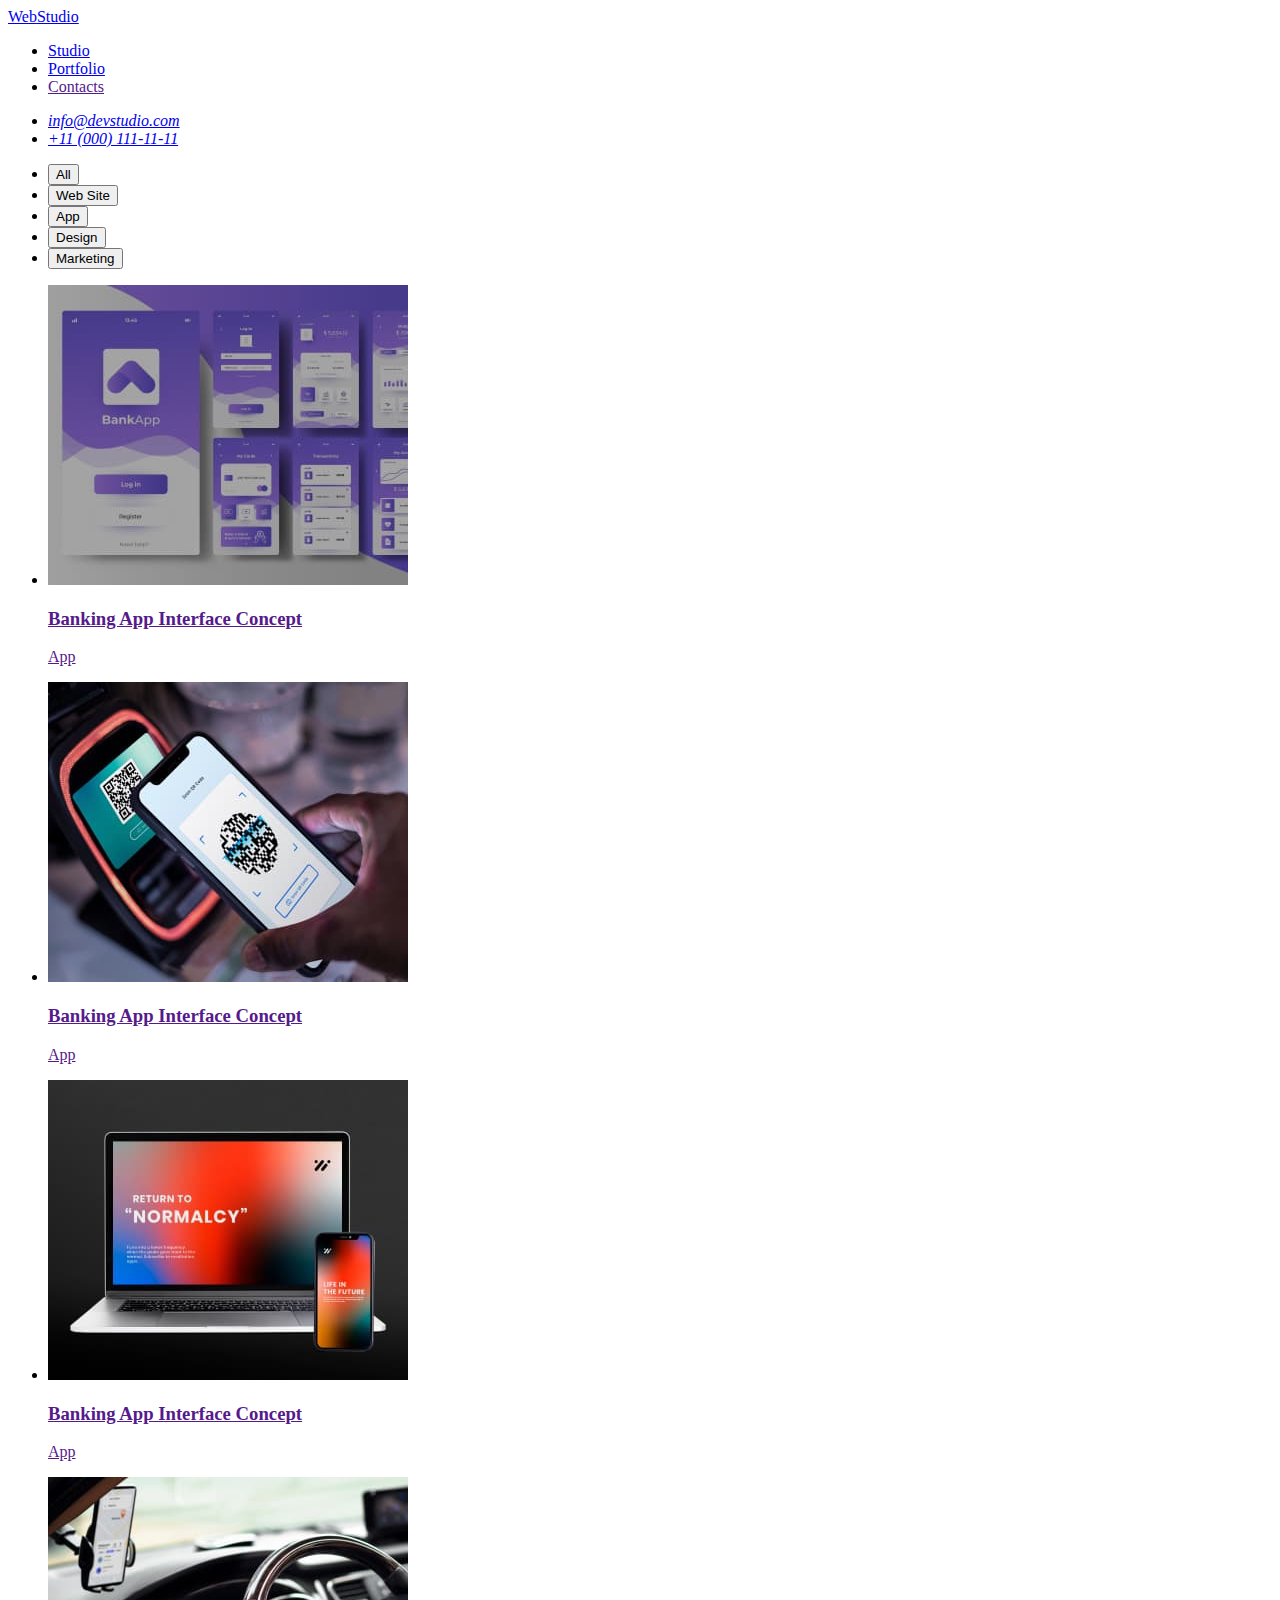
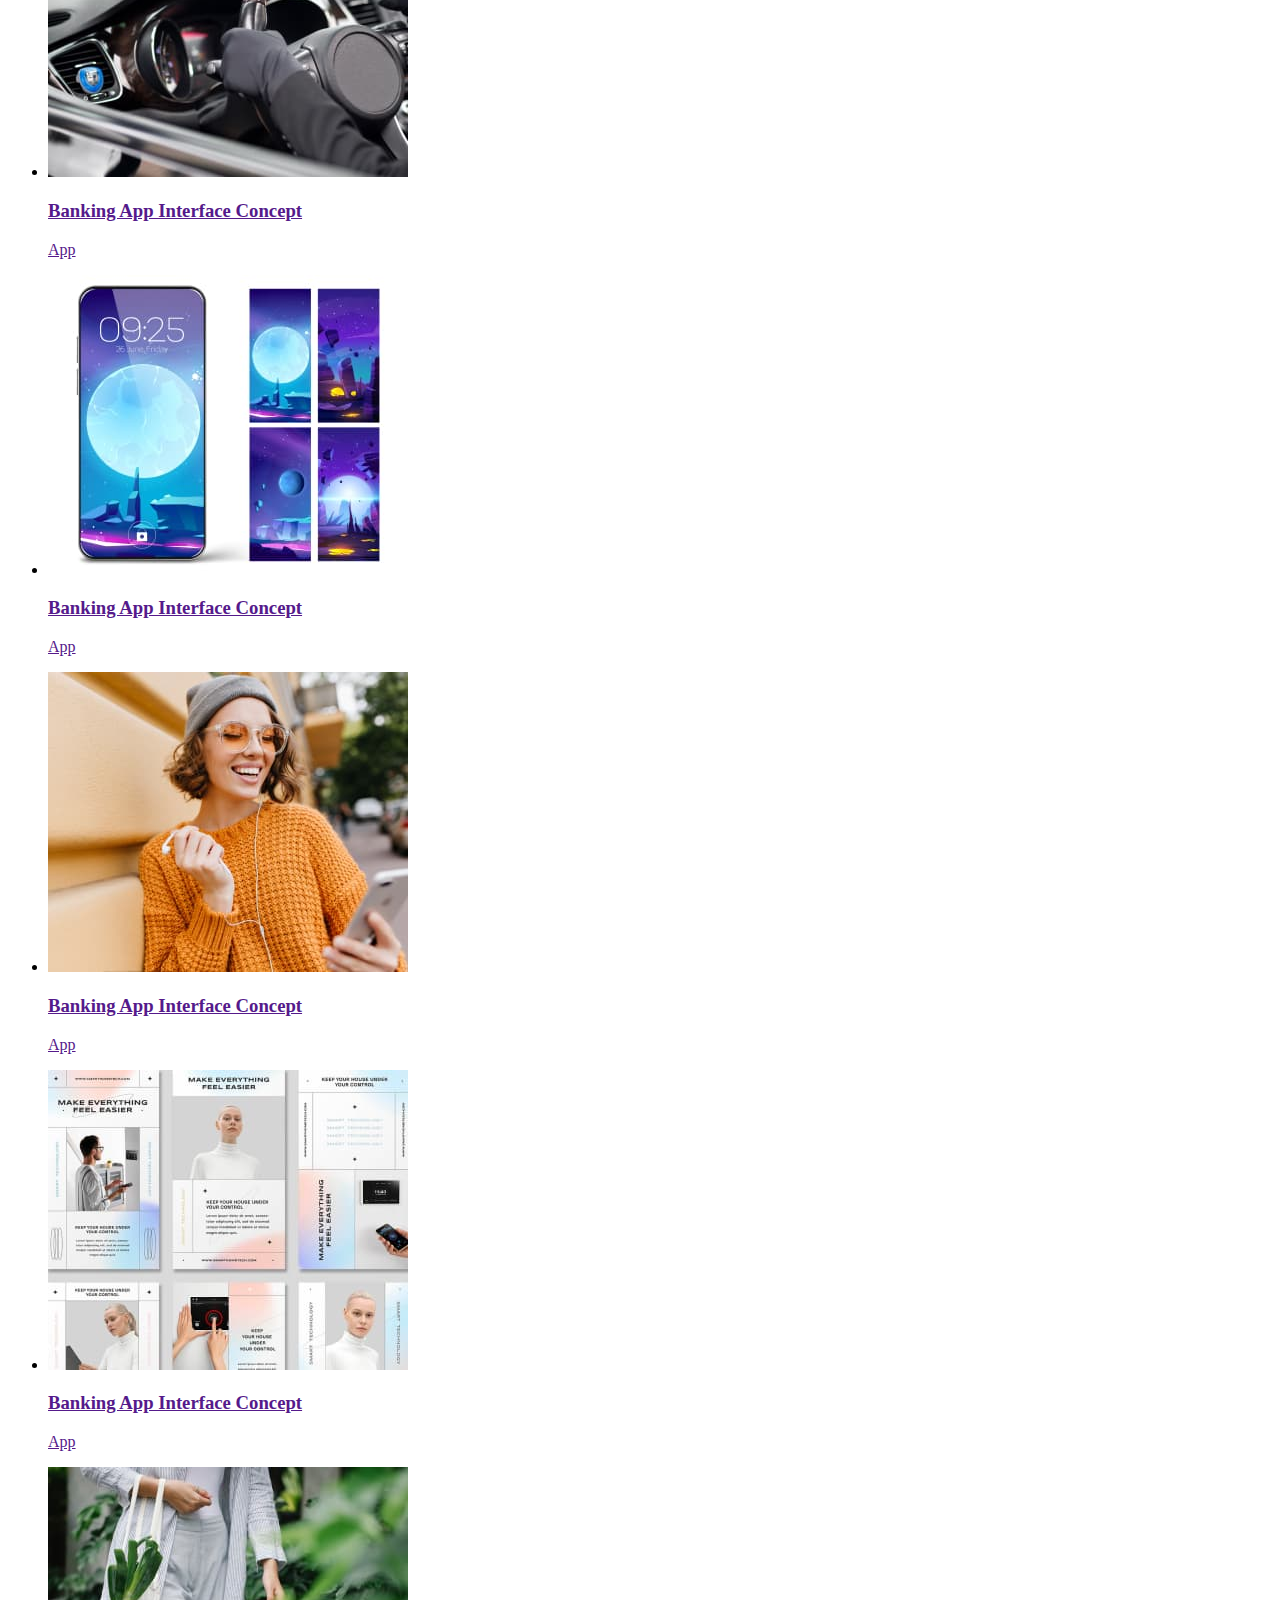
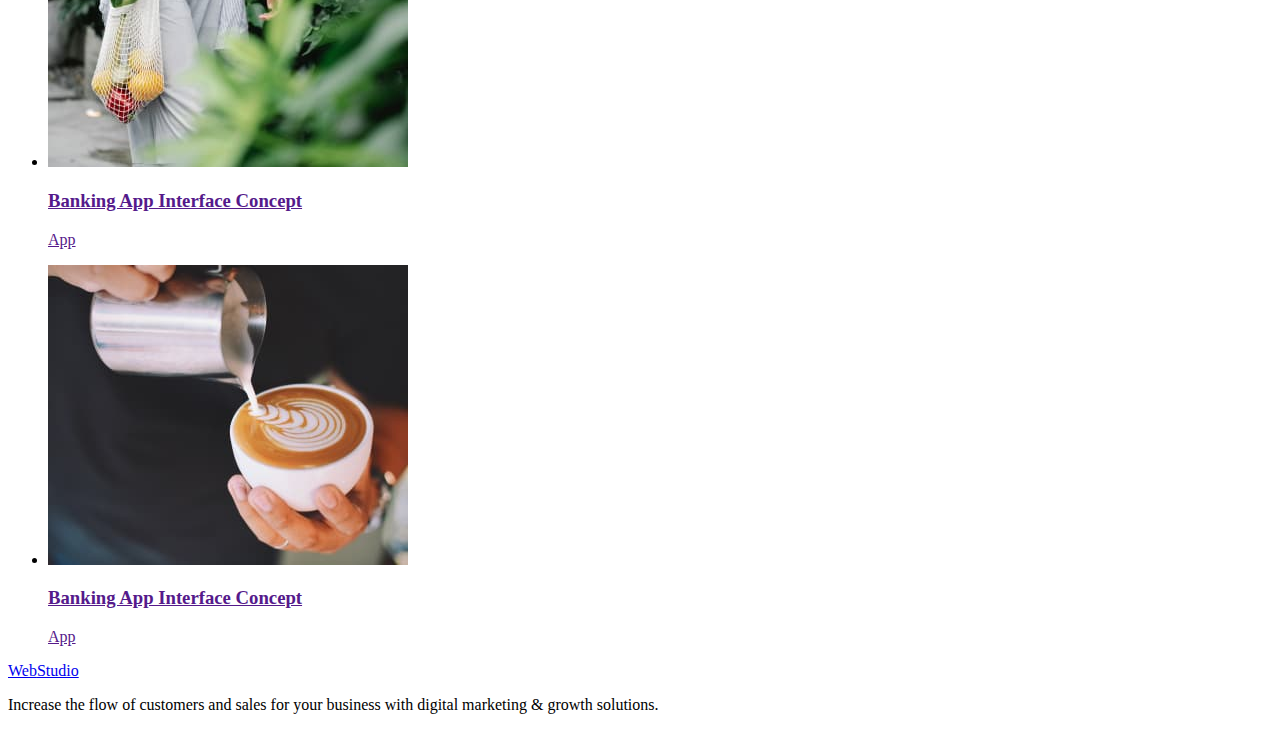
==== portfolio.html @ 494441e3 "Portfolio html" ====
<!DOCTYPE html>
<html lang="en">
  <head>
    <meta charset="UTF-8" />
    <meta http-equiv="X-UA-Compatible" content="IE=edge" />
    <meta name="viewport" content="width=device-width, initial-scale=1.0" />
    <meta name="description" content="Effective Solutions for Your Business" />
    <title>WebStudio</title>
    <!--fav icon-->
    <link
      rel="icon"
      type="image/png"
      sizes="32x32"
      href="./images/fav-icon/favicon.ico"
    />
  </head>
  <body>
    <!--шапка сайту навігаційне меню-->
    <header>
      <nav>
        <a href="./index.html">Web<span>Studio</span></a>
        <ul>
          <li>
            <a href="index.html">Studio</a>
          </li>
          <li>
            <a href="portfolio.html">Portfolio</a>
          </li>
          <li>
            <a href="">Contacts</a>
          </li>
        </ul>
      </nav>
      <address>
        <ul>
          <li><a href="mailto:info@devstudio.com">info@devstudio.com</a></li>
          <li><a href="tel:+110001111111">+11 (000) 111-11-11</a></li>
        </ul>
      </address>
    </header>

    <main>
      <!--section1-->
      <section>
        <h1 hidden>Filters</h1>
        <!--Filters-->
        <ul>
          <li><button type="button">All</button></li>
          <li><button type="button">Web Site</button></li>
          <li><button type="button">App</button></li>
          <li><button type="button">Design</button></li>
          <li><button type="button">Marketing</button></li>
        </ul>
        <!--Fotos our projects-->
        <ul>
          <li>
            <a href="" class="link"
              ><img
                src="./images/portfolio/img-1.jpg"
                alt="BankApp"
                width="360"
                height="300"
              />
              <h3>Banking App Interface Concept</h3>
              <p>App</p></a
            >
          </li>
          <li>
            <a href="" class="link"
              ><img
                src="./images/portfolio/img-2.jpg"
                alt="QR-Code scan"
                width="360"
                height="300"
              />
              <h3>Banking App Interface Concept</h3>
              <p>App</p></a
            >
          </li>
          <li>
            <a href="" class="link"
              ><img
                src="./images/portfolio/img-3.jpg"
                alt="WEB pages"
                width="360"
                height="300"
              />
              <h3>Banking App Interface Concept</h3>
              <p>App</p></a
            >
          </li>
          <li>
            <a href="" class="link"
              ><img
                src="./images/portfolio/img-4.jpg"
                alt="Taxi navigator"
                width="360"
                height="300"
              />
              <h3>Banking App Interface Concept</h3>
              <p>App</p></a
            >
          </li>
          <li>
            <a href="" class="link"
              ><img
                src="./images/portfolio/img-5.jpg"
                alt="Screen wallpaper"
                width="360"
                height="300"
              />
              <h3>Banking App Interface Concept</h3>
              <p>App</p></a
            >
          </li>
          <li>
            <a href="" class="link"
              ><img
                src="./images/portfolio/img-6.jpg"
                alt="Online courses"
                width="360"
                height="300"
              />
              <h3>Banking App Interface Concept</h3>
              <p>App</p></a
            >
          </li>
          <li>
            <a href="" class="link"
              ><img
                src="./images/portfolio/img-7.jpg"
                alt="Instagram"
                width="360"
                height="300"
              />
              <h3>Banking App Interface Concept</h3>
              <p>App</p></a
            >
          </li>
          <li>
            <a href="" class="link"
              ><img
                src="./images/portfolio/img-8.jpg"
                alt="Organic Food"
                width="360"
                height="300"
              />
              <h3>Banking App Interface Concept</h3>
              <p>App</p></a
            >
          </li>
          <li>
            <a href="" class="link"
              ><img
                src="./images/portfolio/img-9.jpg"
                alt="Coffe"
                width="360"
                height="300"
              />
              <h3>Banking App Interface Concept</h3>
              <p>App</p>
            </a>
          </li>
        </ul>
      </section>
    </main>
    <!--Footer-->
    <footer>
      <a href="./index.html">Web<span>Studio</span></a>
      <p>
        Increase the flow of customers and sales for your business with digital
        marketing & growth solutions.
      </p>
    </footer>
  </body>
</html>
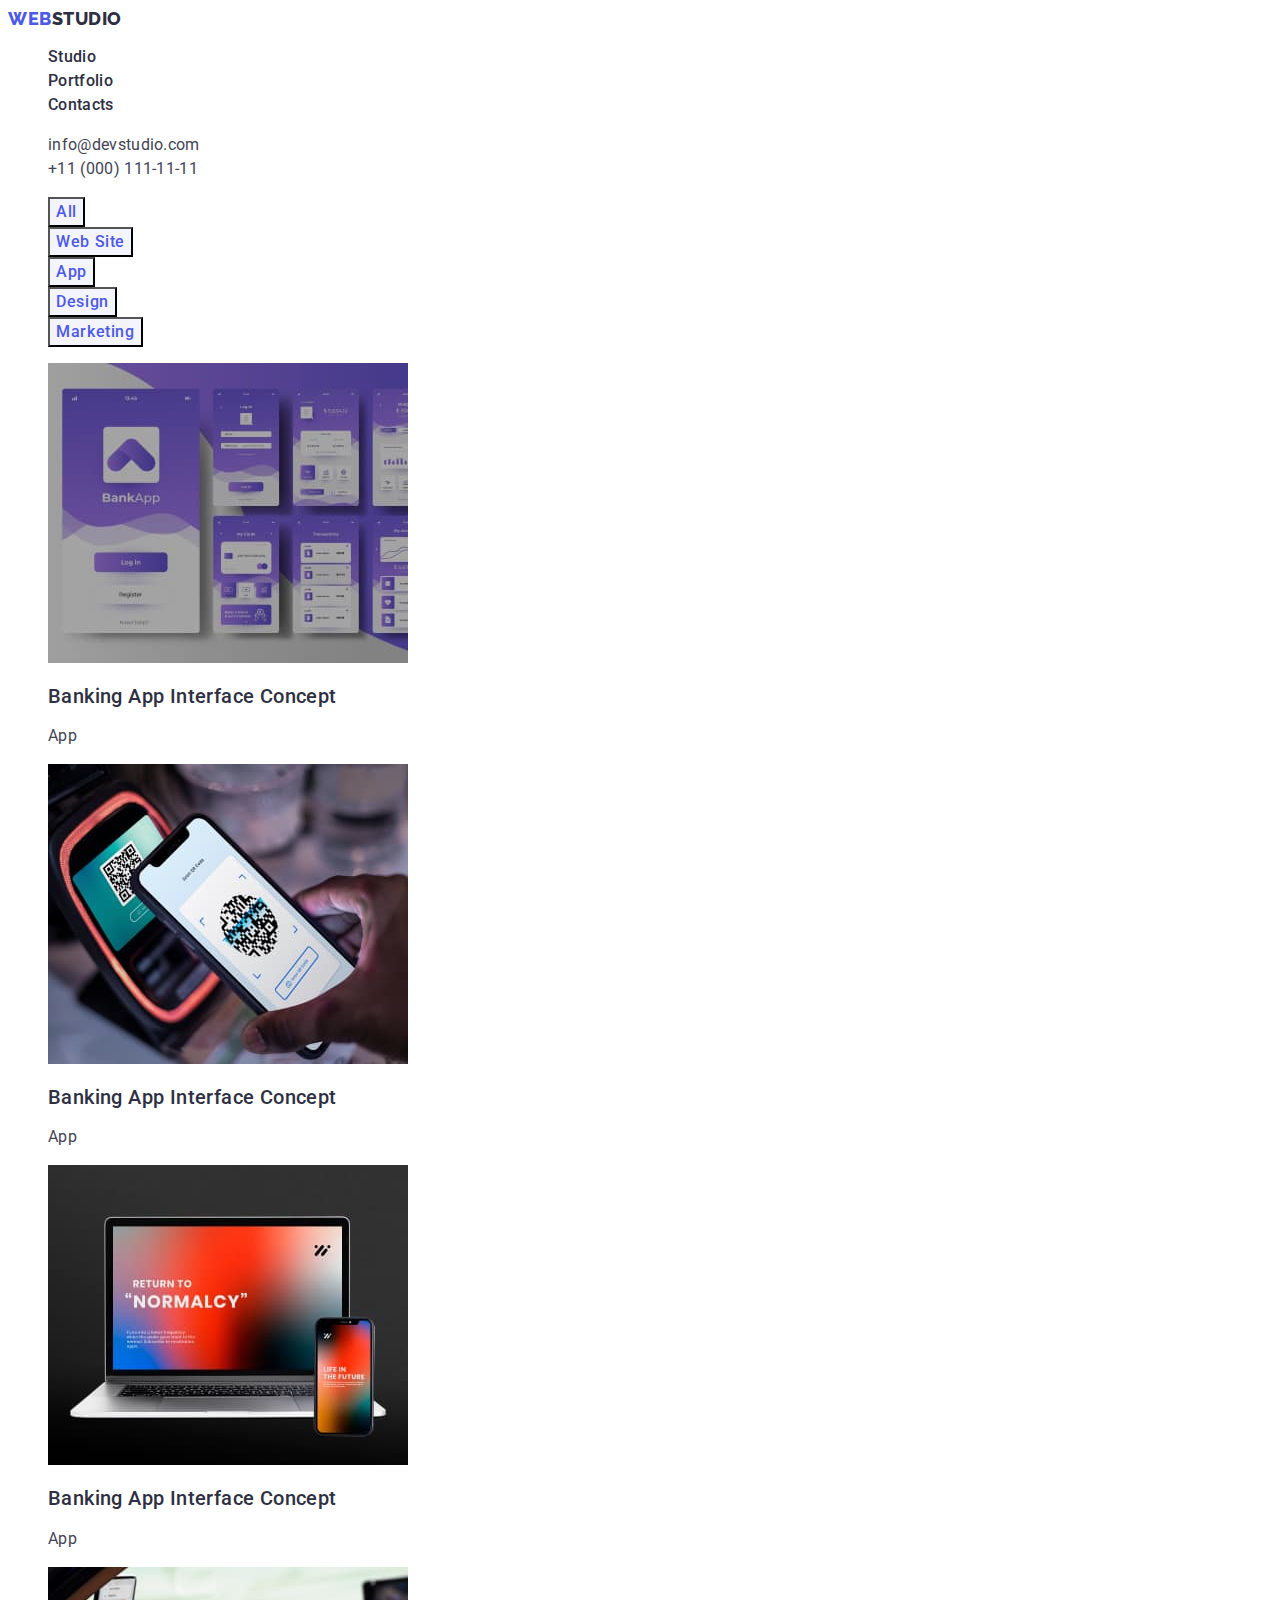
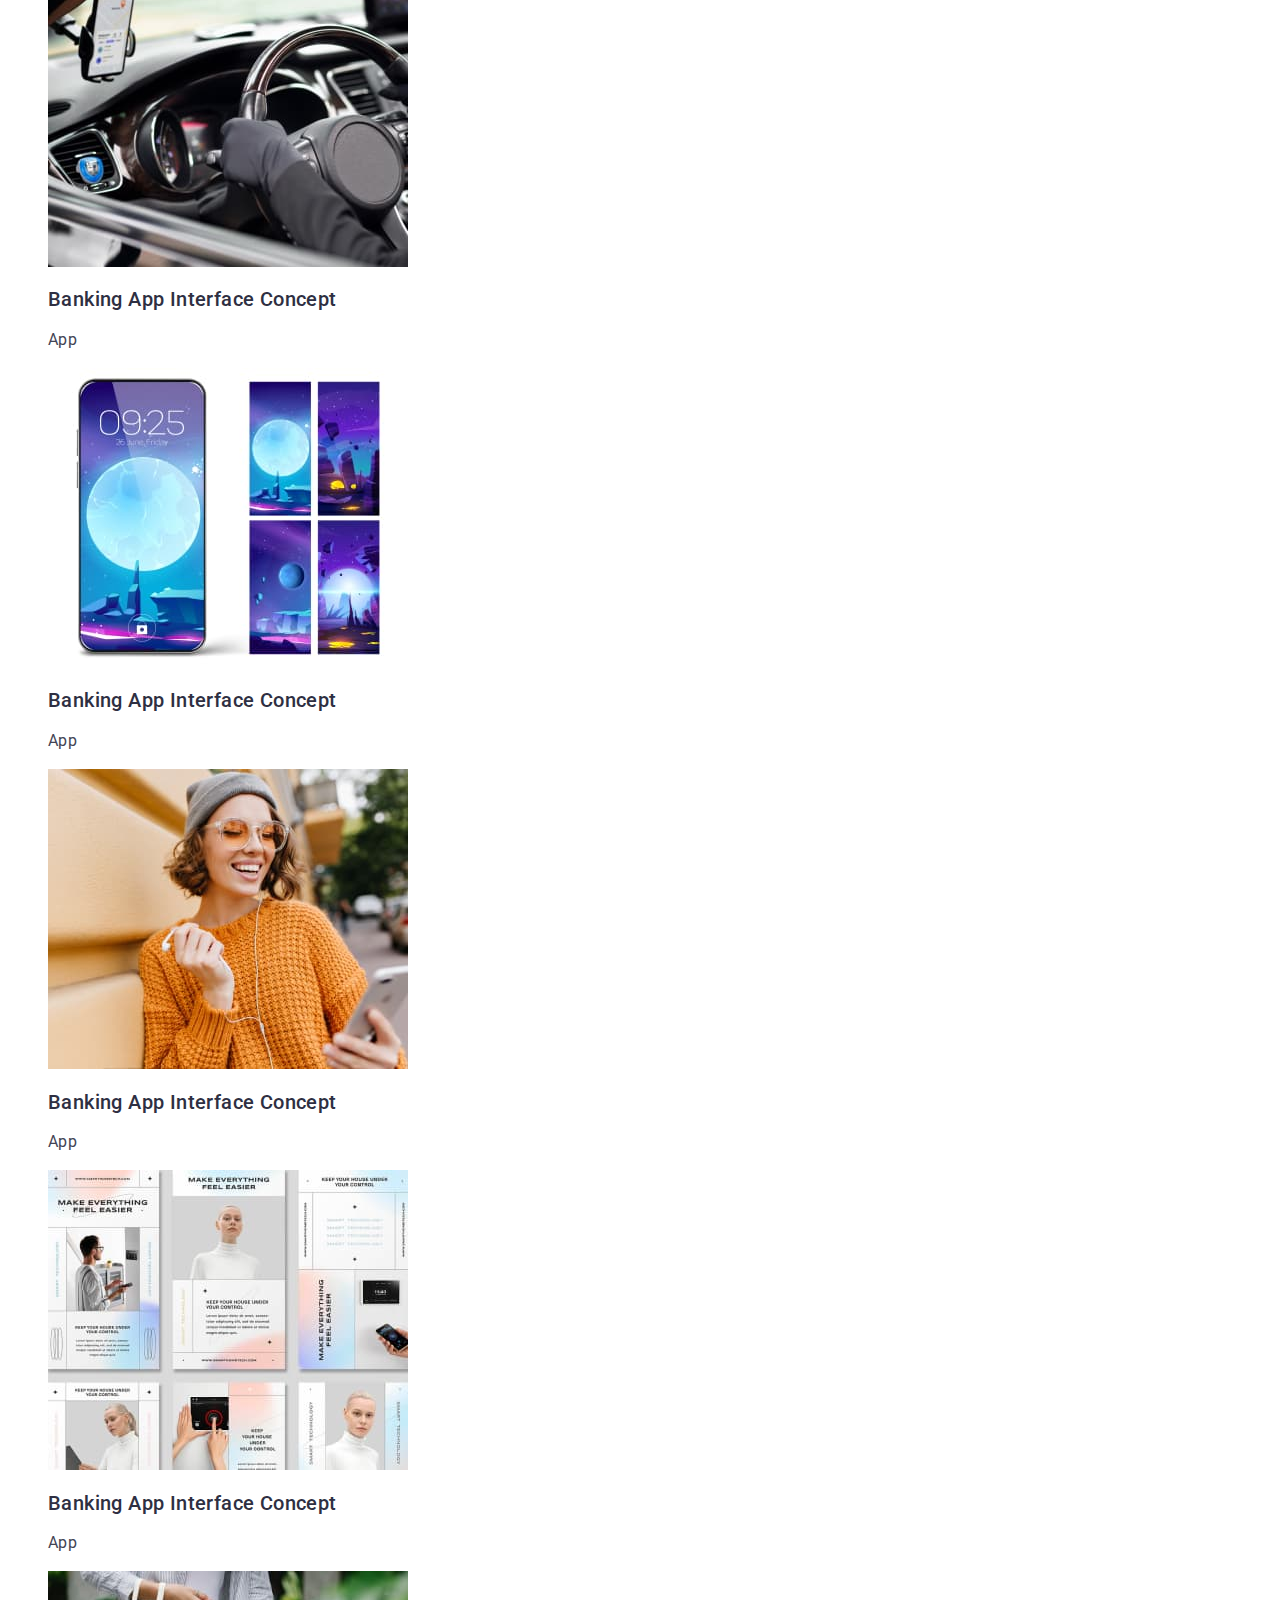
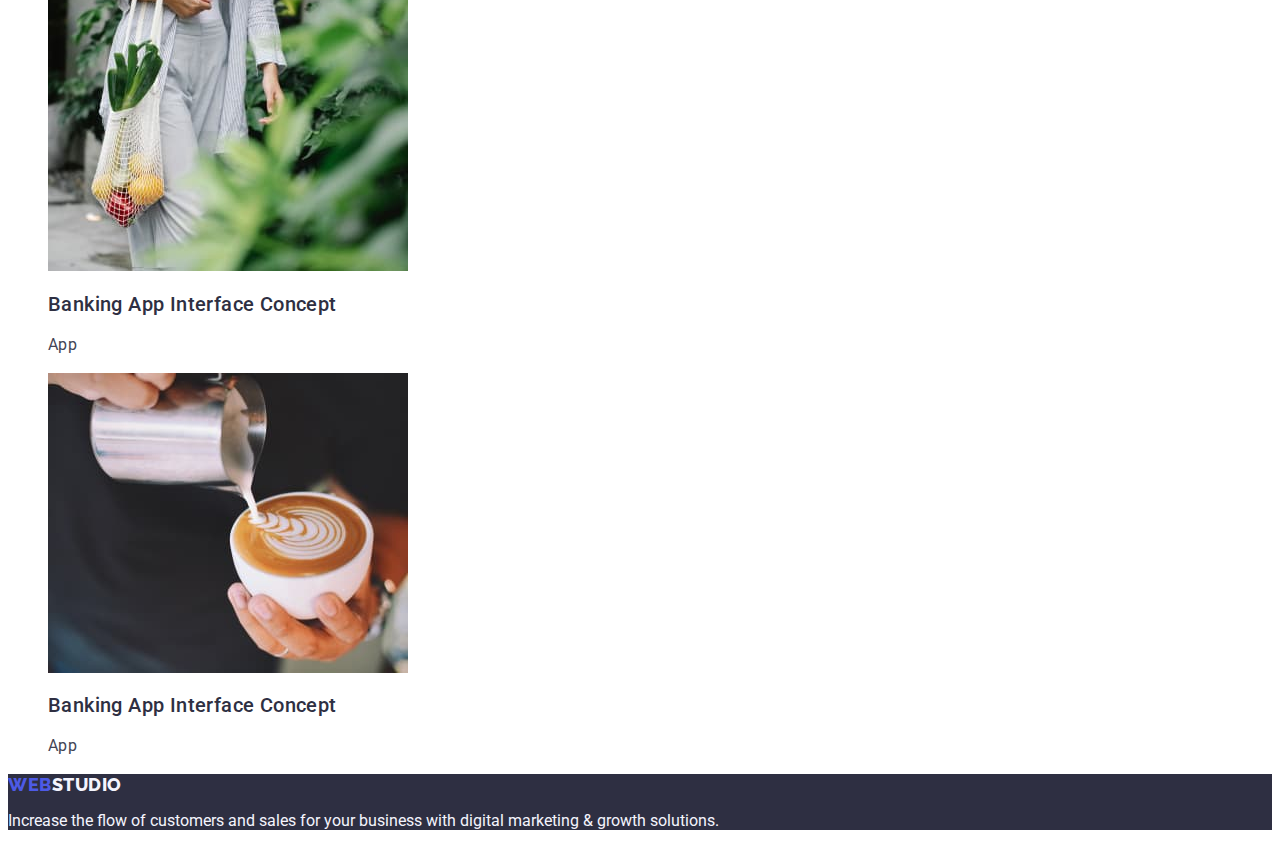
==== commit 7e6beec4: "project all" ====
--- a/portfolio.html
+++ b/portfolio.html
@@ -13,28 +13,47 @@
       sizes="32x32"
       href="./images/fav-icon/favicon.ico"
     />
+    <!--Fonts-->
+    <link rel="preconnect" href="https://fonts.googleapis.com" />
+    <link rel="preconnect" href="https://fonts.gstatic.com" crossorigin />
+    <link
+      href="https://fonts.googleapis.com/css2?family=Raleway:wght@800&family=Roboto:wght@400;500;700&display=swap"
+      rel="stylesheet"
+    />
+    <!--Таблиця стилів-->
+    <link rel="stylesheet" href="./css/styles.css" />
   </head>
   <body>
     <!--шапка сайту навігаційне меню-->
-    <header>
-      <nav>
-        <a href="./index.html">Web<span>Studio</span></a>
-        <ul>
+    <header class="header">
+      <nav class="header-nav">
+        <a class="logo link" href="./index.html"
+          >Web<span class="header-logo-Studio">Studio</span></a
+        >
+        <ul class="list">
           <li>
-            <a href="index.html">Studio</a>
+            <a class="header-link link" href="index.html">Studio</a>
           </li>
           <li>
-            <a href="portfolio.html">Portfolio</a>
+            <a class="header-link link" href="portfolio.html">Portfolio</a>
           </li>
           <li>
-            <a href="">Contacts</a>
+            <a class="header-link link" href="">Contacts</a>
           </li>
         </ul>
       </nav>
-      <address>
-        <ul>
-          <li><a href="mailto:info@devstudio.com">info@devstudio.com</a></li>
-          <li><a href="tel:+110001111111">+11 (000) 111-11-11</a></li>
+      <address class="adrs">
+        <ul class="list">
+          <li>
+            <a class="header-adrs link" href="mailto:info@devstudio.com"
+              >info@devstudio.com</a
+            >
+          </li>
+          <li>
+            <a class="header-adrs link" href="tel:+110001111111"
+              >+11 (000) 111-11-11</a
+            >
+          </li>
         </ul>
       </address>
     </header>
@@ -44,15 +63,17 @@
       <section>
         <h1 hidden>Filters</h1>
         <!--Filters-->
-        <ul>
-          <li><button type="button">All</button></li>
-          <li><button type="button">Web Site</button></li>
-          <li><button type="button">App</button></li>
-          <li><button type="button">Design</button></li>
-          <li><button type="button">Marketing</button></li>
+        <ul class="list">
+          <li><button type="button" class="btn-portfolio">All</button></li>
+          <li><button type="button" class="btn-portfolio">Web Site</button></li>
+          <li><button type="button" class="btn-portfolio">App</button></li>
+          <li><button type="button" class="btn-portfolio">Design</button></li>
+          <li>
+            <button type="button" class="btn-portfolio">Marketing</button>
+          </li>
         </ul>
         <!--Fotos our projects-->
-        <ul>
+        <ul class="list">
           <li>
             <a href="" class="link"
               ><img
@@ -61,8 +82,8 @@
                 width="360"
                 height="300"
               />
-              <h3>Banking App Interface Concept</h3>
-              <p>App</p></a
+              <h2 class="text-header">Banking App Interface Concept</h2>
+              <p class="text">App</p></a
             >
           </li>
           <li>
@@ -73,8 +94,8 @@
                 width="360"
                 height="300"
               />
-              <h3>Banking App Interface Concept</h3>
-              <p>App</p></a
+              <h2 class="text-header">Banking App Interface Concept</h2>
+              <p class="text">App</p></a
             >
           </li>
           <li>
@@ -85,8 +106,8 @@
                 width="360"
                 height="300"
               />
-              <h3>Banking App Interface Concept</h3>
-              <p>App</p></a
+              <h2 class="text-header">Banking App Interface Concept</h2>
+              <p class="text">App</p></a
             >
           </li>
           <li>
@@ -97,8 +118,8 @@
                 width="360"
                 height="300"
               />
-              <h3>Banking App Interface Concept</h3>
-              <p>App</p></a
+              <h2 class="text-header">Banking App Interface Concept</h2>
+              <p class="text">App</p></a
             >
           </li>
           <li>
@@ -109,8 +130,8 @@
                 width="360"
                 height="300"
               />
-              <h3>Banking App Interface Concept</h3>
-              <p>App</p></a
+              <h2 class="text-header">Banking App Interface Concept</h2>
+              <p class="text">App</p></a
             >
           </li>
           <li>
@@ -121,8 +142,8 @@
                 width="360"
                 height="300"
               />
-              <h3>Banking App Interface Concept</h3>
-              <p>App</p></a
+              <h2 class="text-header">Banking App Interface Concept</h2>
+              <p class="text">App</p></a
             >
           </li>
           <li>
@@ -133,8 +154,8 @@
                 width="360"
                 height="300"
               />
-              <h3>Banking App Interface Concept</h3>
-              <p>App</p></a
+              <h2 class="text-header">Banking App Interface Concept</h2>
+              <p class="text">App</p></a
             >
           </li>
           <li>
@@ -145,8 +166,8 @@
                 width="360"
                 height="300"
               />
-              <h3>Banking App Interface Concept</h3>
-              <p>App</p></a
+              <h2 class="text-header">Banking App Interface Concept</h2>
+              <p class="text">App</p></a
             >
           </li>
           <li>
@@ -157,17 +178,19 @@
                 width="360"
                 height="300"
               />
-              <h3>Banking App Interface Concept</h3>
-              <p>App</p>
+              <h2 class="text-header">Banking App Interface Concept</h2>
+              <p class="text">App</p>
             </a>
           </li>
         </ul>
       </section>
     </main>
     <!--Footer-->
-    <footer>
-      <a href="./index.html">Web<span>Studio</span></a>
-      <p>
+    <footer class="footer">
+      <a class="logo link" href="./index.html"
+        >Web<span class="studio-footer">Studio</span></a
+      >
+      <p class="text-footer">
         Increase the flow of customers and sales for your business with digital
         marketing & growth solutions.
       </p>
--- a/css/styles.css
+++ b/css/styles.css
@@ -0,0 +1,204 @@
+:root {
+  --color-iris: #4d5ae5;
+  --color-ocean: #404bbf;
+  --color-navy-blue: #2e2f42;
+  --color-green: #31d0aa;
+  --color-slate: #434455;
+  --color-light-slate: #8e8f99;
+  --color-cornflower: #e7e9fc;
+  --color-cloud: #f4f4fd;
+  --color-navy-blue-modal: #2e2f42;
+  --color-grey: #2e2f42;
+  --color-white: #ffffff;
+  --color-dairy: #fcfcfc;
+}
+/**
+  |============================
+  | Base styles 
+  |============================
+*/
+Body {
+  font-family: Roboto;
+}
+.link {
+  text-decoration: none;
+}
+.list {
+  list-style: none;
+}
+/**
+  |============================
+  | styles header
+  |============================
+*/
+.header-nav {
+  color: var(--color-ocean);
+}
+.logo {
+  font-family: "Raleway";
+  font-style: normal;
+  font-weight: 800;
+  font-size: 18px;
+  line-height: 21px;
+
+  display: flex;
+  align-items: center;
+  letter-spacing: 0.03em;
+  text-transform: uppercase;
+
+  color: var(--color-iris);
+}
+.header-logo-Studio {
+  font-family: "Raleway";
+  font-style: normal;
+  font-weight: 800;
+  font-size: 18px;
+  line-height: 21px;
+
+  display: flex;
+  align-items: center;
+  letter-spacing: 0.03em;
+  text-transform: uppercase;
+
+  color: var(--color-navy-blue);
+}
+.header-link {
+  font-style: normal;
+  font-weight: 500;
+  font-size: 16px;
+  line-height: 24px;
+  letter-spacing: 0.02em;
+  color: var(--color-navy-blue);
+}
+.header-nav .header-link:hover,
+.header-nav .header-link:focus {
+  color: var(--color-ocean);
+}
+.adrs {
+  font-style: normal;
+}
+.header-adrs {
+  font-style: normal;
+  font-weight: 400;
+  font-size: 16px;
+  line-height: 24px;
+  letter-spacing: 0.02em;
+  color: var(--color-slate);
+}
+.adrs .header-adrs:hover,
+.adrs .header-adrs:focus {
+  color: var(--color-ocean);
+}
+/**
+  |============================
+  | styles Hero section 1
+  |============================
+*/
+.Hero-section {
+  background-color: var(--color-navy-blue);
+}
+.Hero-header {
+  font-weight: 700;
+  font-size: 56px;
+  line-height: 60px;
+  text-align: center;
+  letter-spacing: 0.02em;
+  color: var(--color-white);
+}
+.Hero-button {
+  background-color: var(--color-iris);
+  color: var(--color-white);
+  box-shadow: 0px 4px 4px rgba(0, 0, 0, 0.15);
+  border-radius: 4px;
+  font-size: 16px;
+  letter-spacing: 0.04em;
+  font-weight: 500;
+  line-height: 1.5;
+  cursor: pointer;
+}
+.Hero-header .Hero-button:hover,
+.Hero-header .Hero-button:focus {
+  background-color: var(--color-ocean);
+}
+
+/**
+  |============================
+  | styles section 3
+  |============================
+*/
+.header-three {
+  font-weight: 500;
+  line-height: 1.2;
+  letter-spacing: 0.02em;
+  font-size: 20px;
+  color: var(--color-navy-blue);
+}
+.text {
+  font-weight: 400;
+  line-height: 1.5;
+  font-size: 16px;
+  letter-spacing: 0.02em;
+  color: var(--color-slate);
+}
+.header-two {
+  font-weight: 700;
+  line-height: 1.11;
+  text-align: center;
+  text-transform: capitalize;
+  letter-spacing: 0.02em;
+  font-size: 36px;
+  color: var(--color-navy-blue);
+}
+/**
+  |============================
+  | styles section 4
+  |============================
+*/
+.team {
+  background-color: var(--color-cloud);
+}
+.list-point {
+  background-color: var(--color-white);
+}
+/**
+  |============================
+  | footer
+  |============================
+*/
+.footer {
+  background-color: var(--color-navy-blue);
+}
+.studio-footer {
+  color: var(--color-cloud);
+}
+.text-footer {
+  color: var(--color-cloud);
+}
+/**
+  |============================
+  | Portfolio
+  |============================
+*/
+.btn-portfolio {
+  font-family: "Roboto", sans-serif;
+  font-size: 16px;
+  letter-spacing: 0.04em;
+  font-weight: 500;
+  line-height: 1.5;
+  cursor: pointer;
+  color: var(--color-iris);
+  background-color: var(--color-cloud);
+}
+.btn-portfolio:hover,
+.btn-portfolio:focus {
+  color: var(--color-white);
+  background-color: var(--color-ocean);
+}
+
+.text-header {
+  font-weight: 500;
+  font-size: 20px;
+  line-height: 1.2;
+  letter-spacing: 0.02em;
+  color: var(--color-navy-blue);
+}
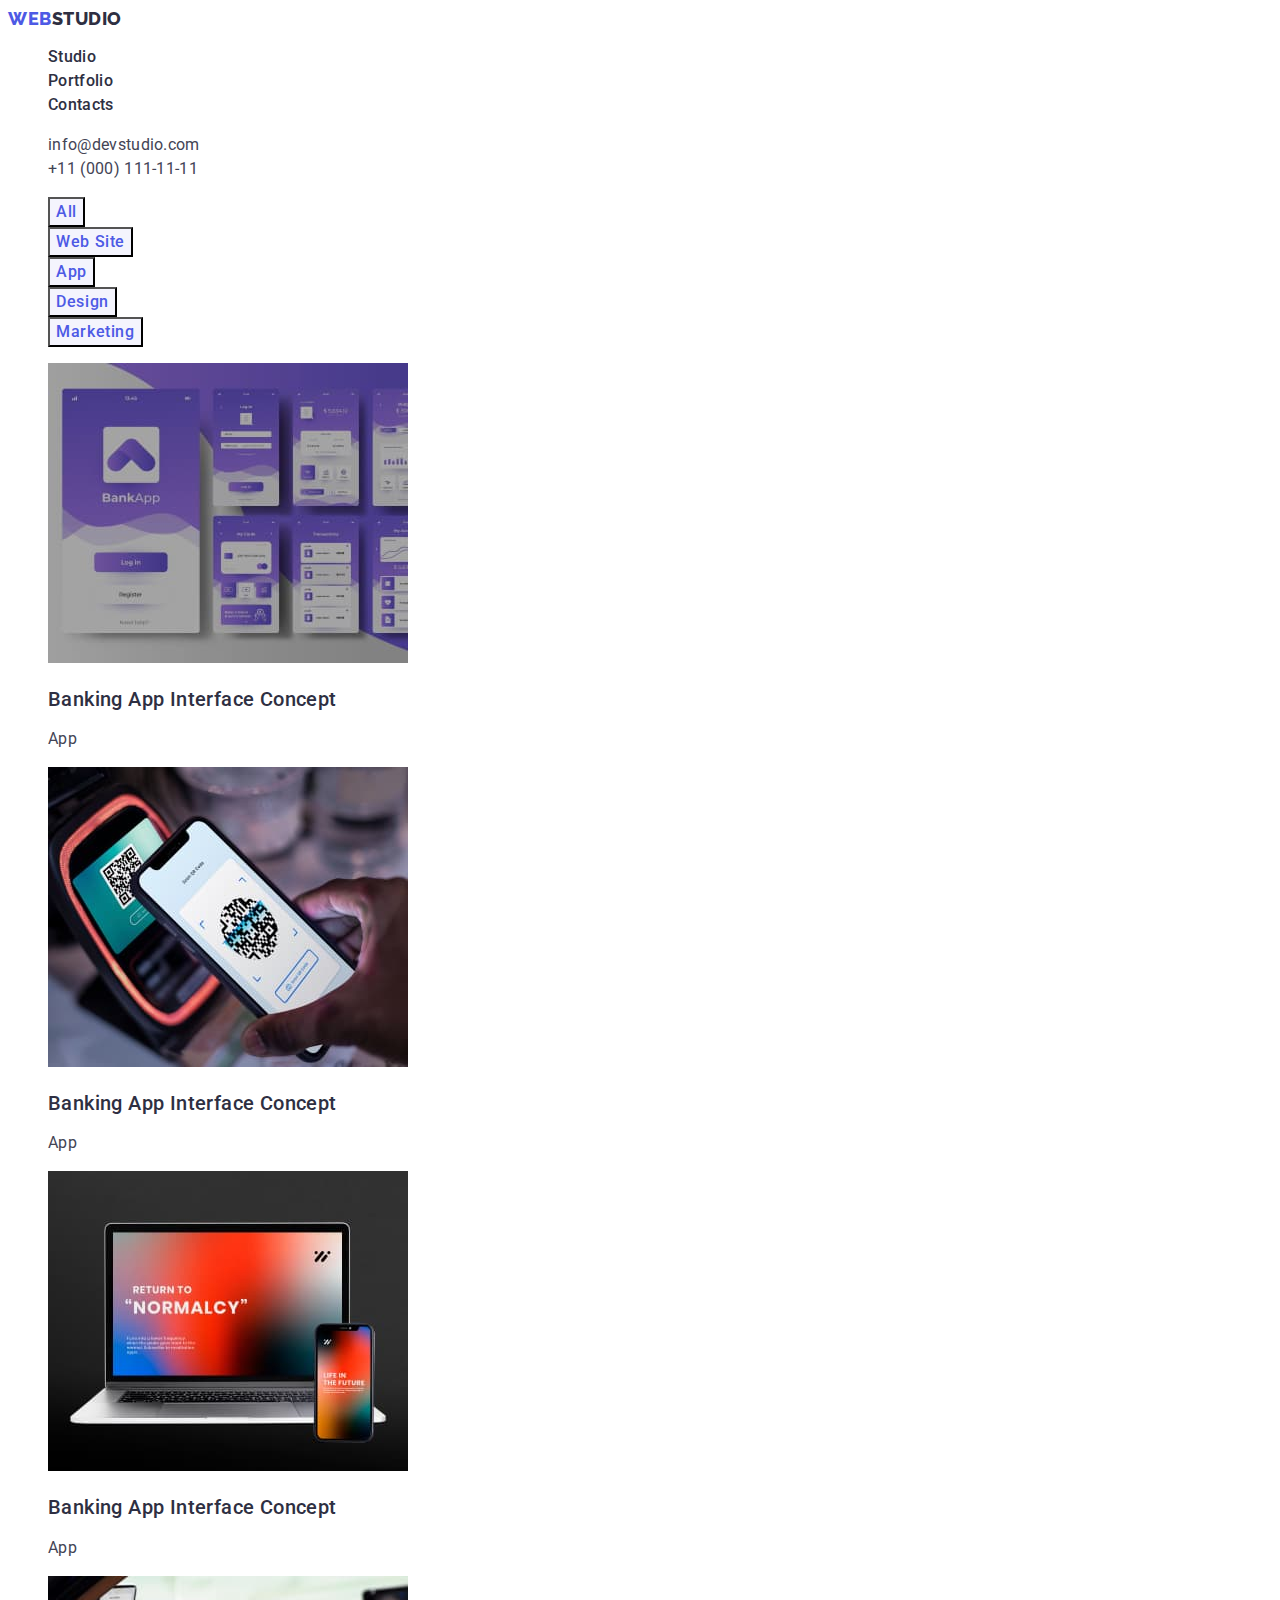
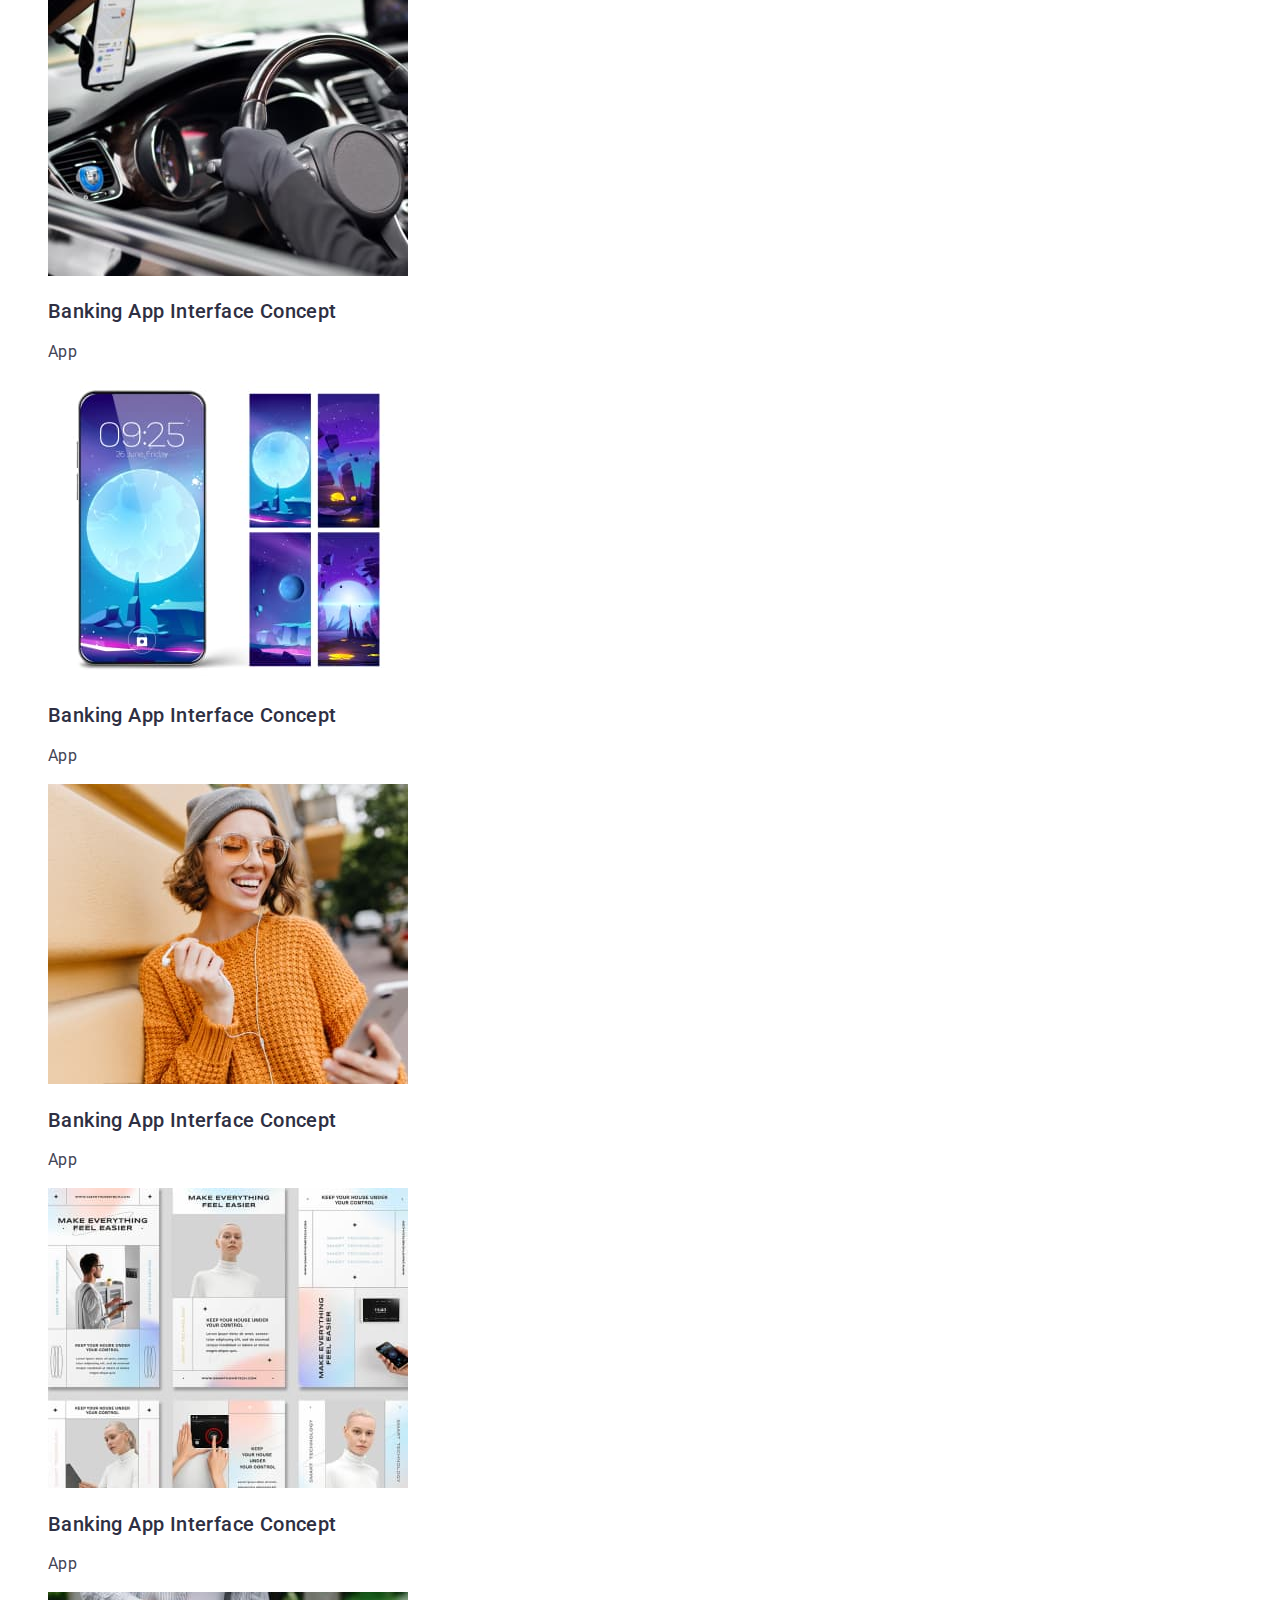
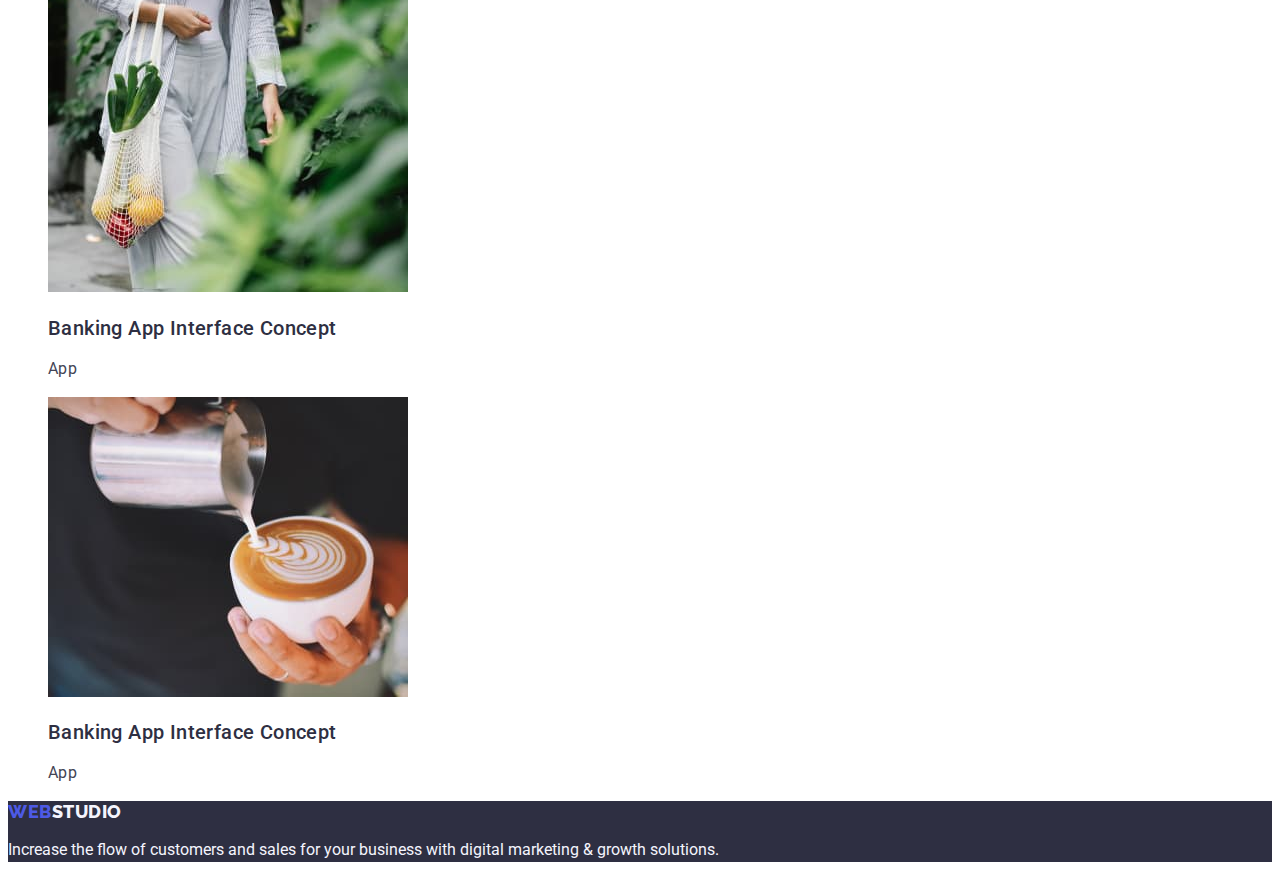
==== commit 94c1e34b: "All progect" ====
--- a/portfolio.html
+++ b/portfolio.html
@@ -27,15 +27,15 @@
     <!--шапка сайту навігаційне меню-->
     <header class="header">
       <nav class="header-nav">
-        <a class="logo link" href="./index.html"
+        <a href="./index.html" class="logo link"
           >Web<span class="header-logo-Studio">Studio</span></a
         >
         <ul class="list">
           <li>
-            <a class="header-link link" href="index.html">Studio</a>
+            <a class="header-link link" href="./index.html">Studio</a>
           </li>
           <li>
-            <a class="header-link link" href="portfolio.html">Portfolio</a>
+            <a class="header-link link" href="./portfolio.html">Portfolio</a>
           </li>
           <li>
             <a class="header-link link" href="">Contacts</a>
--- a/css/styles.css
+++ b/css/styles.css
@@ -18,7 +18,11 @@
   |============================
 */
 Body {
-  font-family: Roboto;
+  font-family: Roboto; sans-serif;
+  font-weight: 400;
+  line-height: 1.5;
+  color: var(--color-slate);
+  background-color: var(--color-white);
 }
 .link {
   text-decoration: none;
@@ -35,11 +39,12 @@
   color: var(--color-ocean);
 }
 .logo {
-  font-family: "Raleway";
+  font-family: "Raleway"; sans-serif;
   font-style: normal;
   font-weight: 800;
   font-size: 18px;
   line-height: 21px;
+  line-height: 1.17;
 
   display: flex;
   align-items: center;
@@ -94,18 +99,20 @@
   | styles Hero section 1
   |============================
 */
-.Hero-section {
+.hero-section {
   background-color: var(--color-navy-blue);
 }
-.Hero-header {
+.hero-header {
   font-weight: 700;
   font-size: 56px;
   line-height: 60px;
   text-align: center;
   letter-spacing: 0.02em;
+  line-height: 1.07;
   color: var(--color-white);
 }
-.Hero-button {
+.hero-button {
+  font-family: "Roboto", sans-serif;
   background-color: var(--color-iris);
   color: var(--color-white);
   box-shadow: 0px 4px 4px rgba(0, 0, 0, 0.15);
@@ -116,8 +123,8 @@
   line-height: 1.5;
   cursor: pointer;
 }
-.Hero-header .Hero-button:hover,
-.Hero-header .Hero-button:focus {
+.hero-header .hero-button:hover,
+.hero-header .hero-button:focus {
   background-color: var(--color-ocean);
 }
 
@@ -170,6 +177,8 @@
 }
 .studio-footer {
   color: var(--color-cloud);
+  font-family: "Raleway"; sans-serif;
+  line-height: 1.17
 }
 .text-footer {
   color: var(--color-cloud);
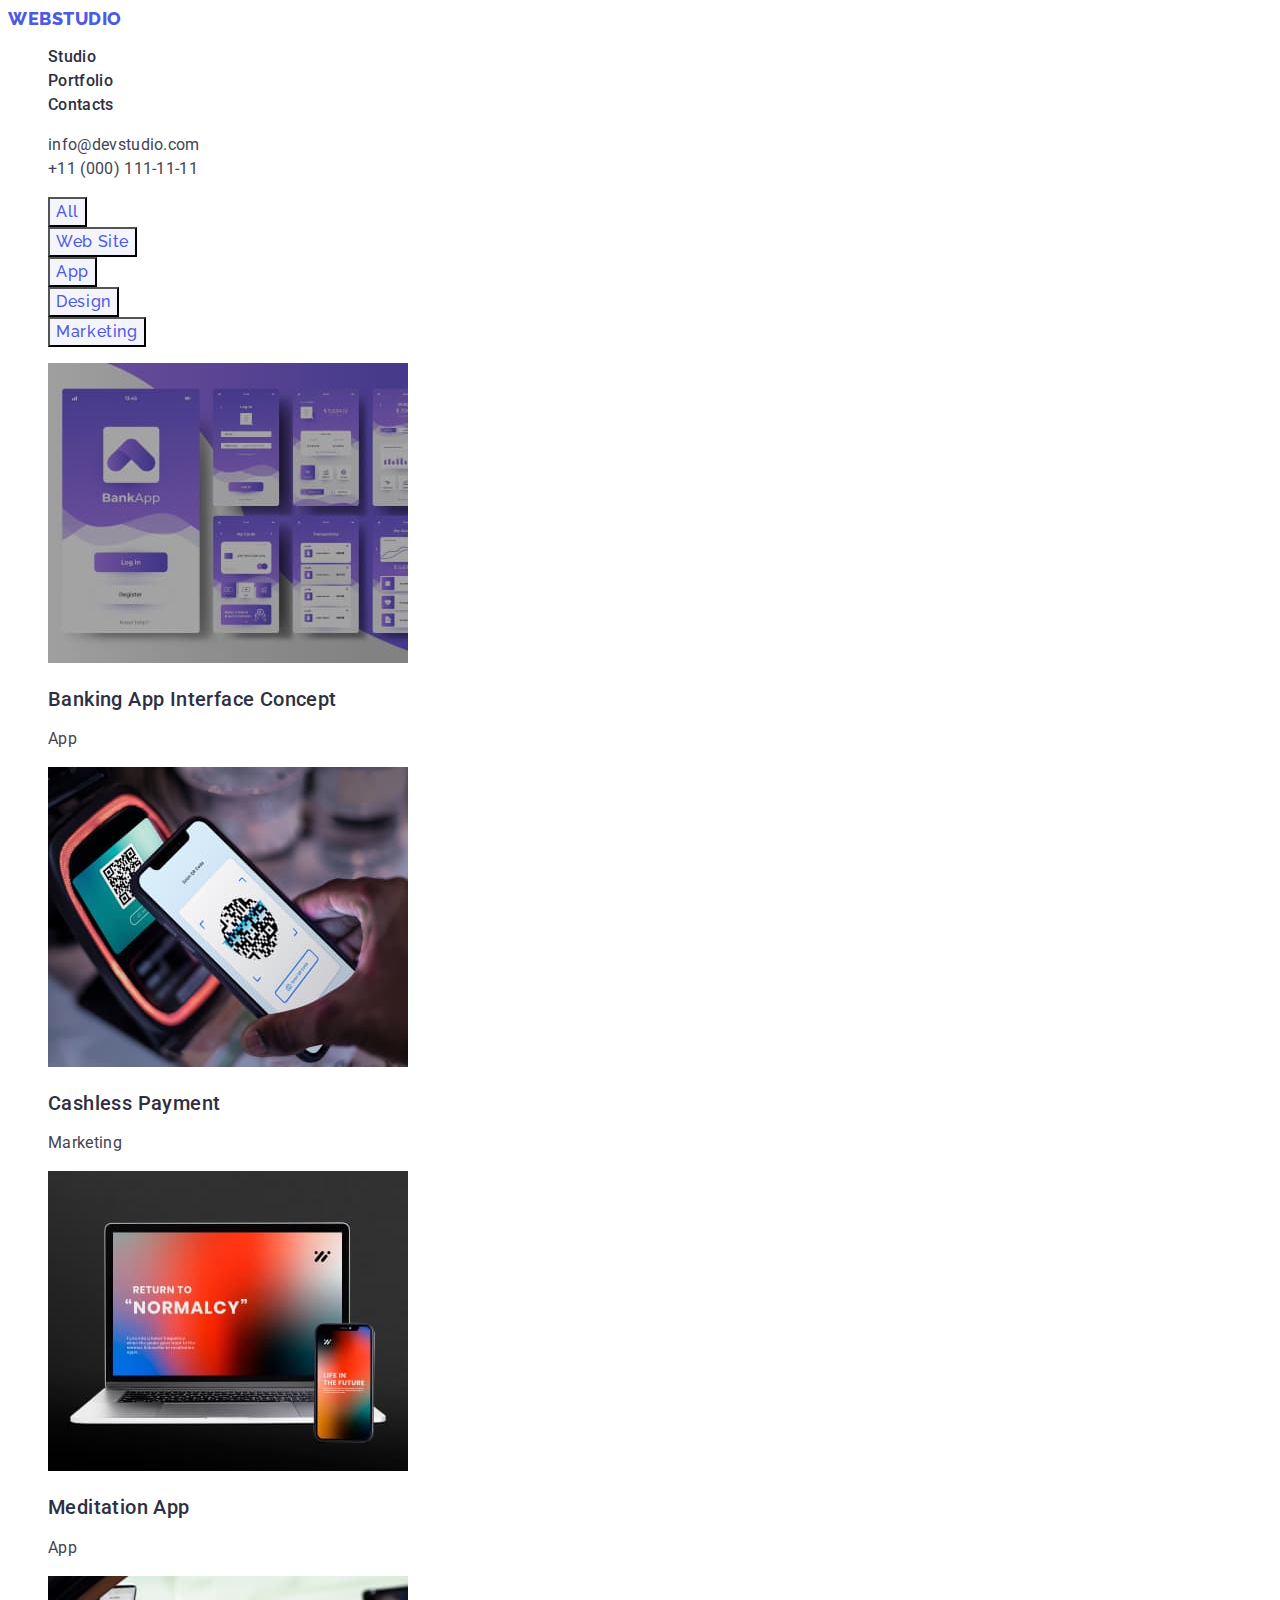
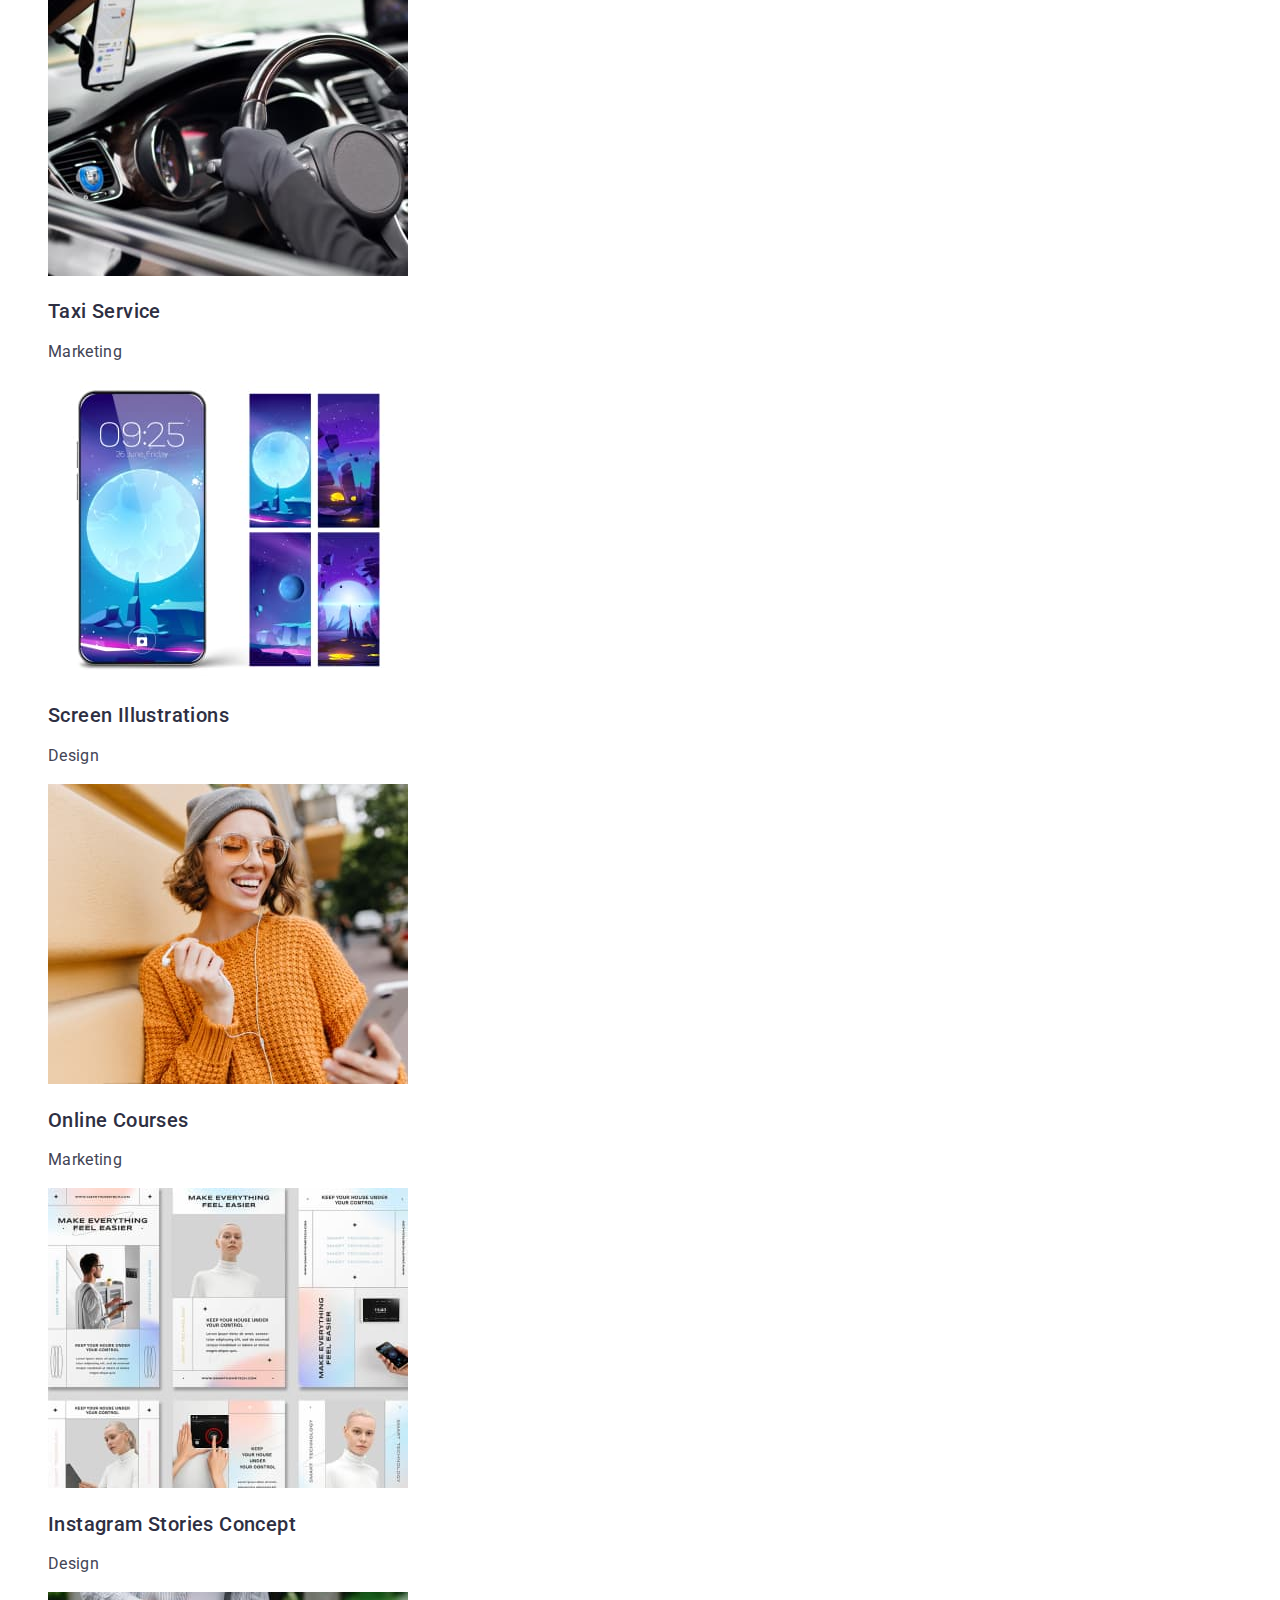
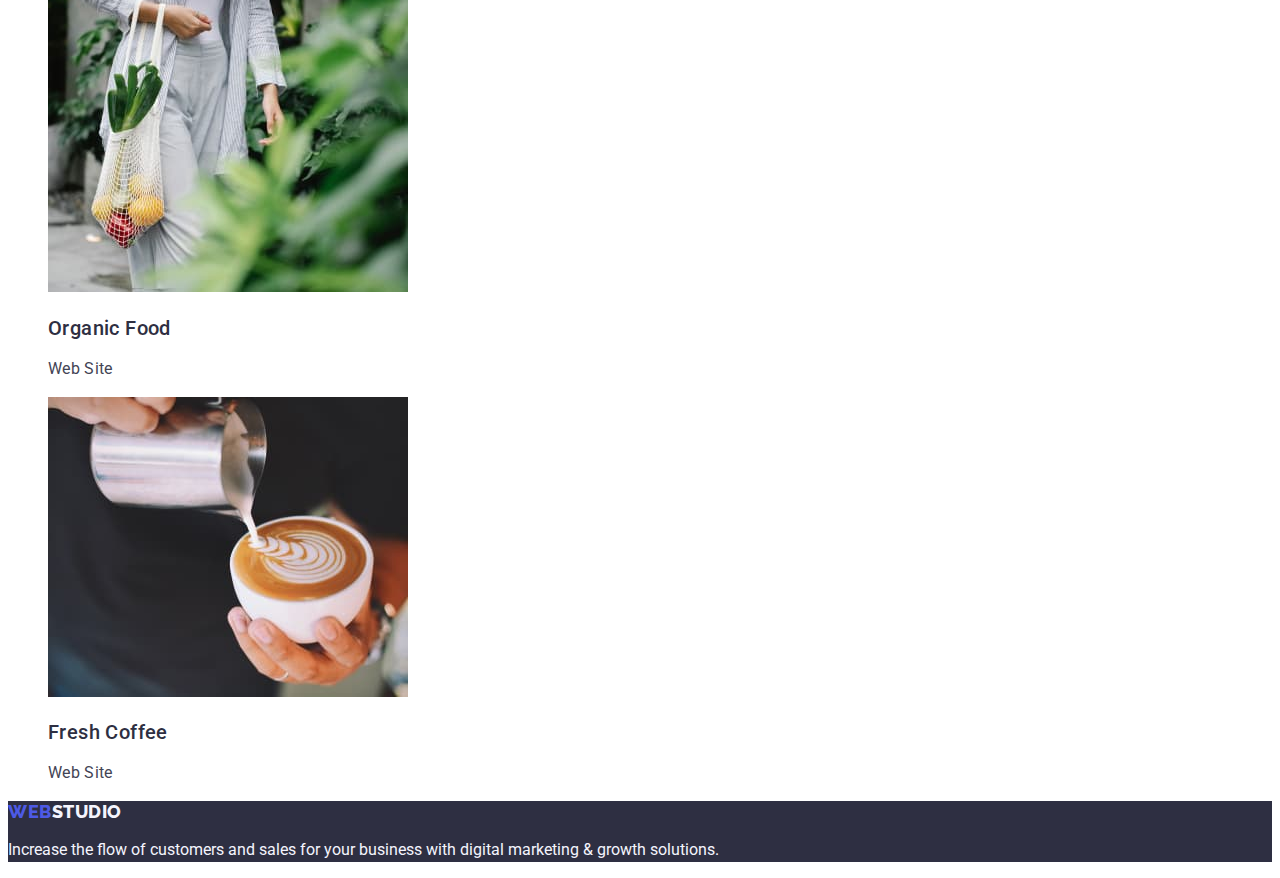
==== commit c673f4c2: "Project" ====
--- a/portfolio.html
+++ b/portfolio.html
@@ -28,7 +28,7 @@
     <header class="header">
       <nav class="header-nav">
         <a href="./index.html" class="logo link"
-          >Web<span class="header-logo-Studio">Studio</span></a
+          >Web<span class="header-logo-studio">Studio</span></a
         >
         <ul class="list">
           <li>
@@ -94,8 +94,8 @@
                 width="360"
                 height="300"
               />
-              <h2 class="text-header">Banking App Interface Concept</h2>
-              <p class="text">App</p></a
+              <h2 class="text-header">Cashless Payment</h2>
+              <p class="text">Marketing</p></a
             >
           </li>
           <li>
@@ -106,7 +106,7 @@
                 width="360"
                 height="300"
               />
-              <h2 class="text-header">Banking App Interface Concept</h2>
+              <h2 class="text-header">Meditation App</h2>
               <p class="text">App</p></a
             >
           </li>
@@ -118,8 +118,8 @@
                 width="360"
                 height="300"
               />
-              <h2 class="text-header">Banking App Interface Concept</h2>
-              <p class="text">App</p></a
+              <h2 class="text-header">Taxi Service</h2>
+              <p class="text">Marketing</p></a
             >
           </li>
           <li>
@@ -130,8 +130,8 @@
                 width="360"
                 height="300"
               />
-              <h2 class="text-header">Banking App Interface Concept</h2>
-              <p class="text">App</p></a
+              <h2 class="text-header">Screen Illustrations</h2>
+              <p class="text">Design</p></a
             >
           </li>
           <li>
@@ -142,8 +142,8 @@
                 width="360"
                 height="300"
               />
-              <h2 class="text-header">Banking App Interface Concept</h2>
-              <p class="text">App</p></a
+              <h2 class="text-header">Online Courses</h2>
+              <p class="text">Marketing</p></a
             >
           </li>
           <li>
@@ -154,8 +154,8 @@
                 width="360"
                 height="300"
               />
-              <h2 class="text-header">Banking App Interface Concept</h2>
-              <p class="text">App</p></a
+              <h2 class="text-header">Instagram Stories Concept</h2>
+              <p class="text">Design</p></a
             >
           </li>
           <li>
@@ -166,8 +166,8 @@
                 width="360"
                 height="300"
               />
-              <h2 class="text-header">Banking App Interface Concept</h2>
-              <p class="text">App</p></a
+              <h2 class="text-header">Organic Food</h2>
+              <p class="text">Web Site</p></a
             >
           </li>
           <li>
@@ -178,8 +178,8 @@
                 width="360"
                 height="300"
               />
-              <h2 class="text-header">Banking App Interface Concept</h2>
-              <p class="text">App</p>
+              <h2 class="text-header">Fresh Coffee</h2>
+              <p class="text">Web Site</p>
             </a>
           </li>
         </ul>
--- a/css/styles.css
+++ b/css/styles.css
@@ -18,7 +18,7 @@
   |============================
 */
 Body {
-  font-family: Roboto; sans-serif;
+  font-family: "Roboto", sans-serif;
   font-weight: 400;
   line-height: 1.5;
   color: var(--color-slate);
@@ -39,7 +39,7 @@
   color: var(--color-ocean);
 }
 .logo {
-  font-family: "Raleway"; sans-serif;
+  font-family: "Raleway", sans-serif;
   font-style: normal;
   font-weight: 800;
   font-size: 18px;
@@ -78,6 +78,7 @@
 .header-nav .header-link:hover,
 .header-nav .header-link:focus {
   color: var(--color-ocean);
+  background-color: #404bbf;
 }
 .adrs {
   font-style: normal;
@@ -177,8 +178,8 @@
 }
 .studio-footer {
   color: var(--color-cloud);
-  font-family: "Raleway"; sans-serif;
-  line-height: 1.17
+  font-family: 'Raleway', sans-serif
+  line-height: 1.17;
 }
 .text-footer {
   color: var(--color-cloud);
@@ -189,7 +190,7 @@
   |============================
 */
 .btn-portfolio {
-  font-family: "Roboto", sans-serif;
+  font-family: "Raleway", sans-serif;
   font-size: 16px;
   letter-spacing: 0.04em;
   font-weight: 500;
